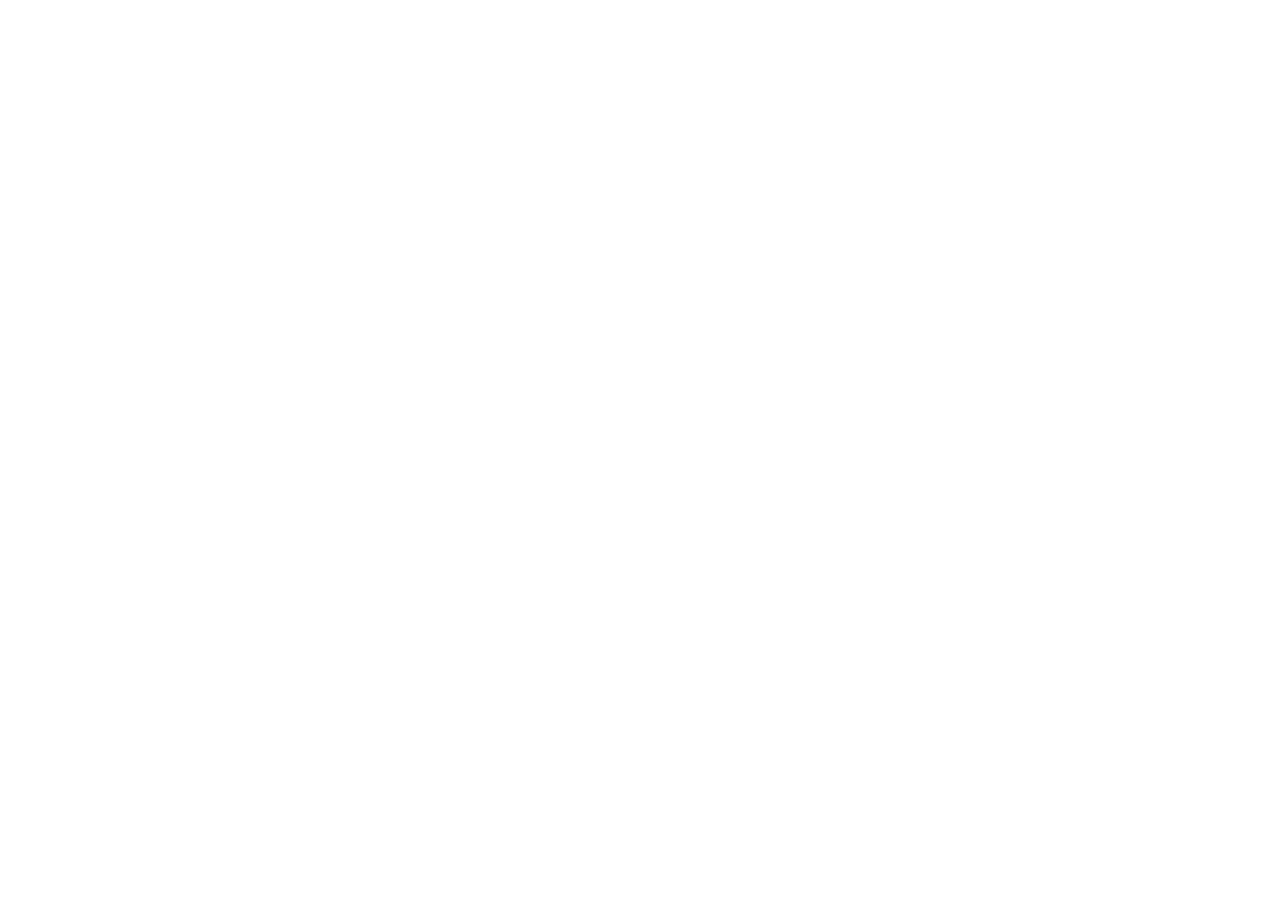
==== project3/index.html @ 40b5f69b "initial commit" ====
<!DOCTYPE html>
<html lang="en">
<head>
    <meta charset="UTF-8">
    <meta http-equiv="X-UA-Compatible" content="IE=edge">
    <meta name="viewport" content="width=device-width, initial-scale=1.0">
    <link rel="stylesheet" href="style.css">
    <title>Document</title>
</head>
<body>
    

    <script src="script.js"></script>
</body>
</html>
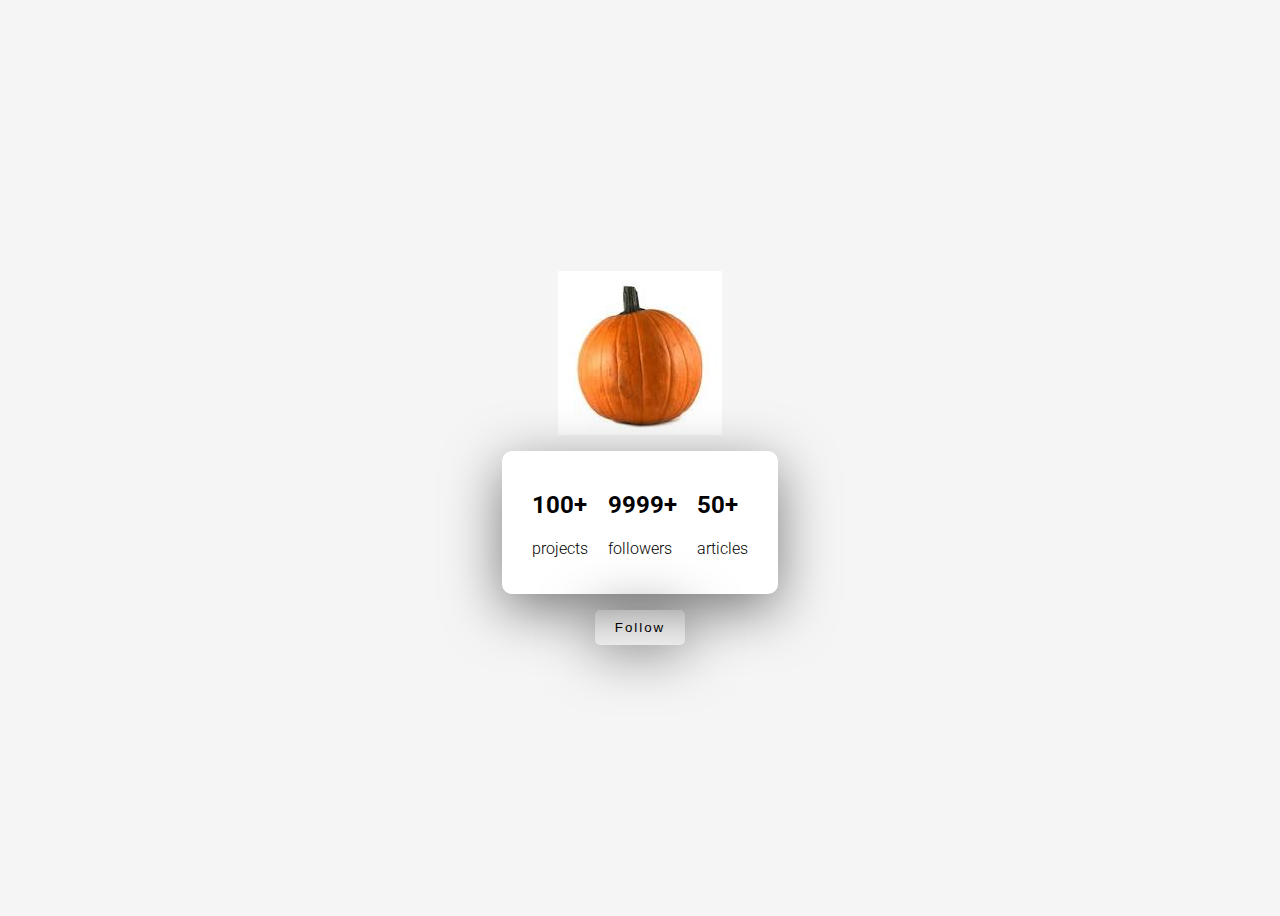
==== commit 65093a91: "simple user" ====
--- a/project3/index.html
+++ b/project3/index.html
@@ -8,7 +8,24 @@
     <title>Document</title>
 </head>
 <body>
-    
+    <div class="container">
+            <img src="[data-uri]" alt="pumpkin">
+        <div class="information">
+            <div class="info">
+                <h2>100+</h2>
+                <p>projects</p>
+            </div>
+            <div class="info">
+                <h2>9999+</h2>
+                <p>followers</p>
+            </div>
+            <div class="info">
+                <h2>50+</h2>
+                <p>articles</p>
+            </div>
+        </div>
+        <Button>Follow</Button>
+    </div>
 
     <script src="script.js"></script>
 </body>
--- a/project3/style.css
+++ b/project3/style.css
@@ -0,0 +1,57 @@
+@import url('https://fonts.googleapis.com/css?family=Roboto:300,500&display=swap');
+
+body{
+    font-family: 'Roboto', sans-serif;
+    font-size: 16px;
+    font-weight: 300;
+    background-color: #f5f5f5;
+}
+
+.container{
+    display: flex;
+    flex-direction: column;
+    justify-content: center;
+    align-items: center;
+    height: 100vh;
+}
+.information{
+    display: flex;
+    flex-direction: row;
+    justify-content: center;
+    align-items: center;
+}
+.information > div{
+    margin: 0 10px;
+}
+.img{
+    box-shadow: 0 15px 55px rgba(0, 0, 0, 0.5);
+    border-radius: 20px;
+}
+.information{
+    box-shadow: 0 15px 55px rgba(0, 0, 0, 0.5);
+    padding: 20px;
+    border-radius: 10px;
+    background-color: #fff;
+    margin-top: 1rem;
+}
+.btn{
+    box-shadow: 0 15px 55px rgba(0, 0, 0, 0.5);
+    margin-top: 1rem;
+}
+.btn:hover{
+    box-shadow: 0 15px 55px rgba(0, 0, 0, 0.7);
+}
+button{
+    cursor: pointer;
+    background-color: var(--second-col);
+	border-radius: 5px;
+	box-shadow: 0 5px 55px rgba(0, 0, 0, 0.5);
+	color: black;
+	letter-spacing: 2px;
+    border: none;
+    padding: 10px 20px;
+    margin-top: 1rem;
+	text-align: center;
+	text-decoration: none;
+	z-index: 1;
+}